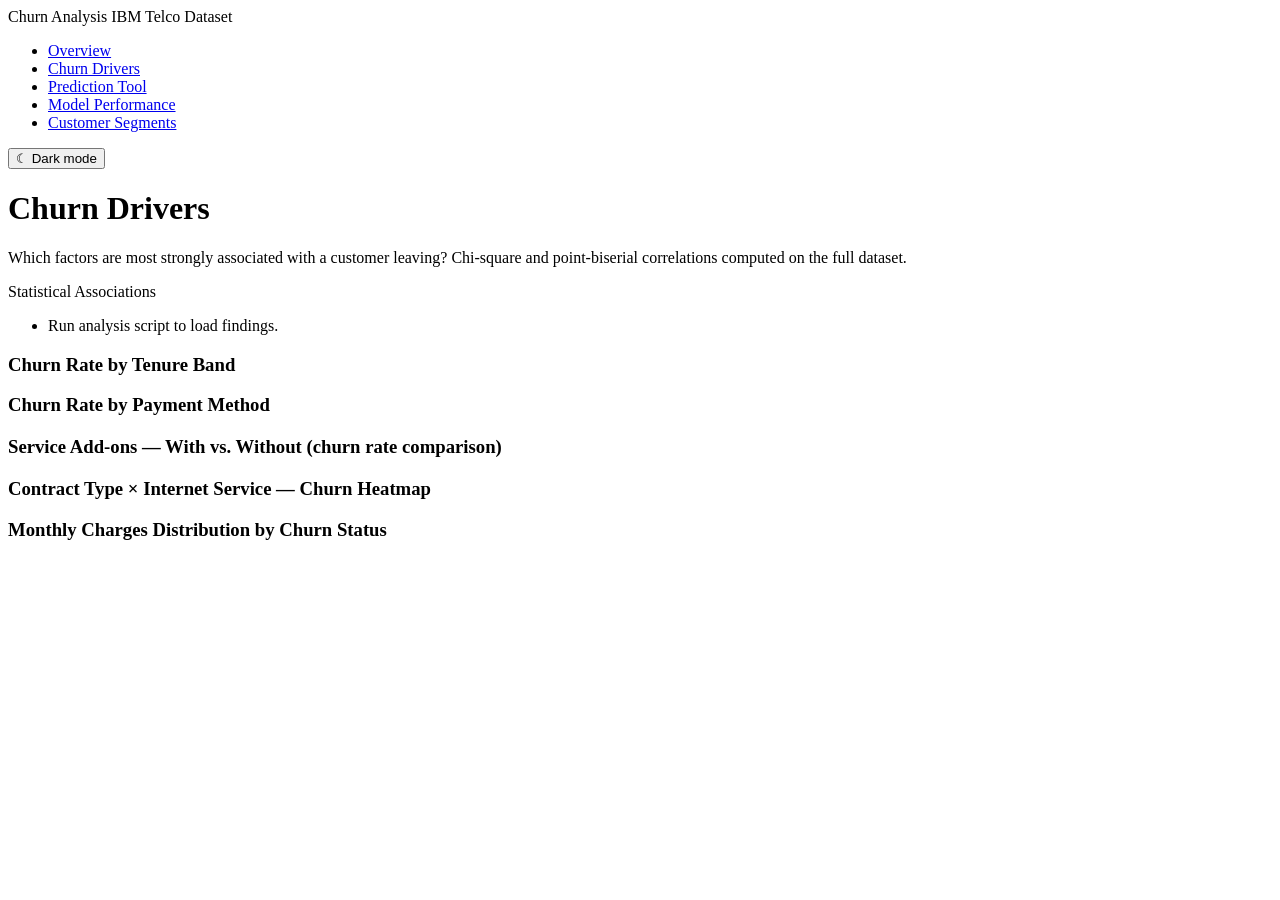
==== public/pages/drivers.html @ 4f001b0f "initial build: analysis layer, 5-page static app, vercel config" ====
<!DOCTYPE html>
<html lang="en" data-theme="light">
<head>
  <meta charset="UTF-8">
  <meta name="viewport" content="width=device-width, initial-scale=1.0">
  <title>Churn Drivers — Customer Churn Analysis</title>
  <meta name="description" content="Explore which factors drive telecom customer churn — contract type, payment method, service add-ons, and tenure.">
  <link rel="stylesheet" href="/assets/css/style.css">
  <script src="https://cdn.plot.ly/plotly-2.35.2.min.js"></script>
</head>
<body>
<div class="page-wrap">

  <nav class="sidebar">
    <div class="sidebar-header">
      <span class="sidebar-title">Churn Analysis</span>
      <span class="sidebar-sub">IBM Telco Dataset</span>
    </div>
    <ul class="nav-links">
      <li><a href="/index.html">Overview</a></li>
      <li><a href="/pages/drivers.html">Churn Drivers</a></li>
      <li><a href="/pages/prediction.html">Prediction Tool</a></li>
      <li><a href="/pages/model-performance.html">Model Performance</a></li>
      <li><a href="/pages/segments.html">Customer Segments</a></li>
    </ul>
    <div class="sidebar-footer">
      <button class="theme-btn" id="themeBtn">☾  Dark mode</button>
    </div>
  </nav>

  <main class="content">

    <div class="page-header">
      <h1>Churn Drivers</h1>
      <p>Which factors are most strongly associated with a customer leaving? Chi-square and point-biserial correlations computed on the full dataset.</p>
    </div>

    <!-- statistical findings panel, populated from JSON -->
    <div class="findings" id="findingsPanel">
      <div class="findings-title">Statistical Associations</div>
      <ul id="findingsList">
        <li style="color:var(--text-muted);font-size:0.85rem">Loading findings…</li>
      </ul>
    </div>

    <div class="chart-grid cols-2">
      <div class="chart-box">
        <h3>Churn Rate by Tenure Band</h3>
        <div id="c-tenure-band" class="chart-ph"></div>
      </div>
      <div class="chart-box">
        <h3>Churn Rate by Payment Method</h3>
        <div id="c-payment" class="chart-ph"></div>
      </div>
    </div>

    <div class="chart-grid cols-1" style="margin-top:20px">
      <div class="chart-box">
        <h3>Service Add-ons — With vs. Without (churn rate comparison)</h3>
        <div id="c-services" class="chart-ph-lg"></div>
      </div>
    </div>

    <div class="chart-grid cols-2" style="margin-top:20px">
      <div class="chart-box">
        <h3>Contract Type × Internet Service — Churn Heatmap</h3>
        <div id="c-heatmap" class="chart-ph"></div>
      </div>
      <div class="chart-box">
        <h3>Monthly Charges Distribution by Churn Status</h3>
        <div id="c-box" class="chart-ph"></div>
      </div>
    </div>

  </main>
</div>

<script src="/assets/js/main.js"></script>
<script src="/assets/js/charts.js"></script>
<script>
const FINDING_LABELS = {
  Contract:         "Contract type",
  PaymentMethod:    "Payment method",
  InternetService:  "Internet service type",
  TechSupport:      "Tech support subscription",
  OnlineSecurity:   "Online security subscription",
  tenure:           "Tenure",
  MonthlyCharges:   "Monthly charges",
  TotalCharges:     "Total charges",
};

document.addEventListener("DOMContentLoaded", async () => {
  // Load and render statistical findings
  try {
    const r = await fetch("/data/statistical_findings.json");
    const d = await r.json();
    const ul = document.getElementById("findingsList");
    const items = [];

    for (const [key, val] of Object.entries(d)) {
      const label = FINDING_LABELS[key] || key;
      const sig   = val.significant
        ? '<span class="tag-sig">p &lt; 0.001</span>'
        : "";

      if ("chi2" in val) {
        items.push(`<li><strong>${label}</strong> — χ²(${val.df}) = ${val.chi2.toFixed(1)}${sig}</li>`);
      } else if ("r" in val) {
        const dir = val.r < 0 ? "negative" : "positive";
        items.push(`<li><strong>${label}</strong> — point-biserial r = ${val.r.toFixed(3)} (${dir} correlation with churn)${sig}</li>`);
      }
    }
    ul.innerHTML = items.join("");
  } catch(e) {
    document.getElementById("findingsList").innerHTML =
      '<li style="color:var(--text-muted)">Run analysis script to load findings.</li>';
  }

  loadChart("c-tenure-band", "drivers_tenure_band.json");
  loadChart("c-payment",     "drivers_payment.json");
  loadChart("c-services",    "drivers_services.json");
  loadChart("c-heatmap",     "drivers_heatmap.json");
  loadChart("c-box",         "drivers_charges_box.json");
});
</script>
</body>
</html>
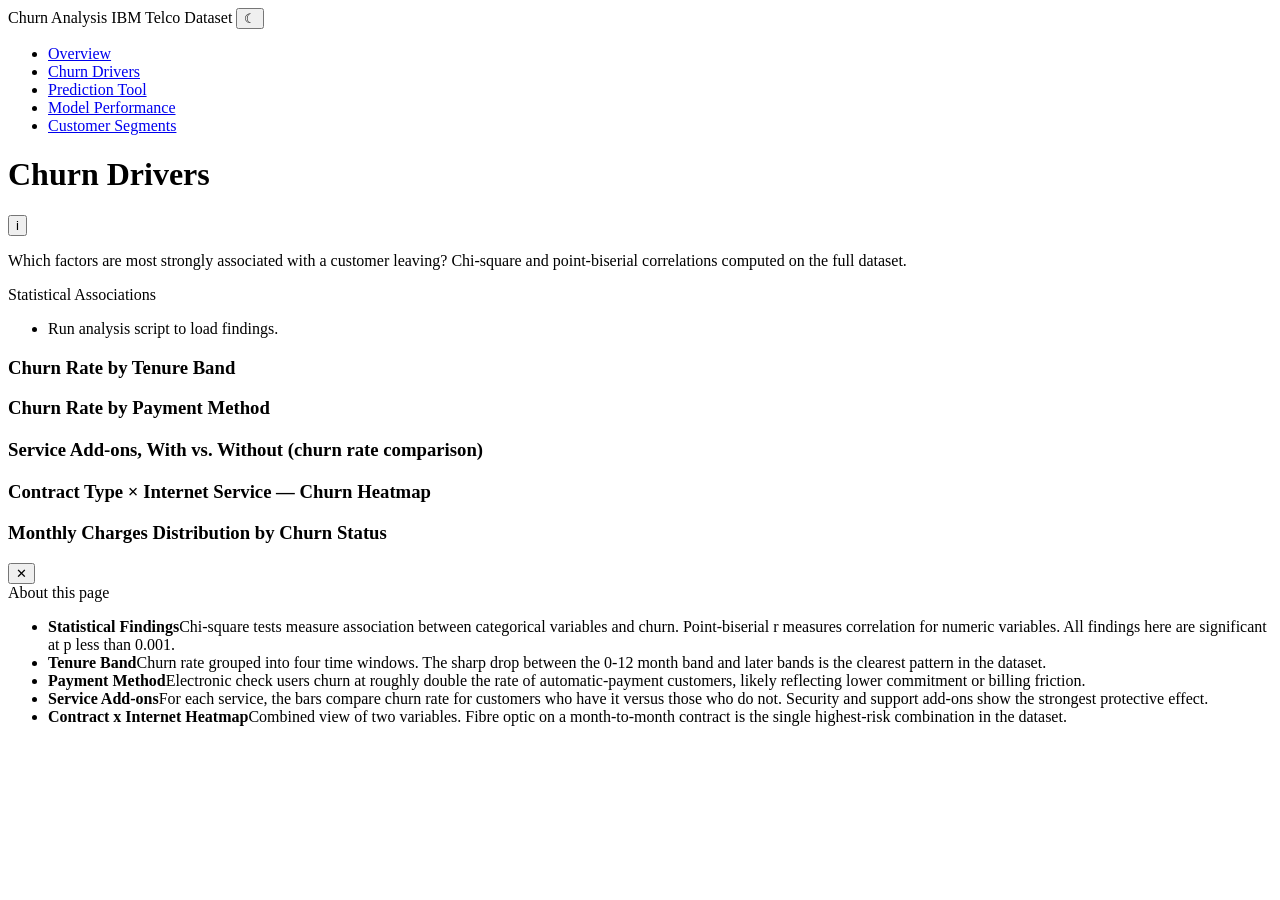
==== commit ca7851c8: "polish: circular theme toggle, info modals on all pages, remove em dashes" ====
--- a/public/pages/drivers.html
+++ b/public/pages/drivers.html
@@ -15,6 +15,7 @@
     <div class="sidebar-header">
       <span class="sidebar-title">Churn Analysis</span>
       <span class="sidebar-sub">IBM Telco Dataset</span>
+      <button class="theme-circle" id="themeBtn" title="Toggle light / dark mode">&#9790;</button>
     </div>
     <ul class="nav-links">
       <li><a href="/index.html">Overview</a></li>
@@ -23,15 +24,16 @@
       <li><a href="/pages/model-performance.html">Model Performance</a></li>
       <li><a href="/pages/segments.html">Customer Segments</a></li>
     </ul>
-    <div class="sidebar-footer">
-      <button class="theme-btn" id="themeBtn">☾  Dark mode</button>
-    </div>
+
   </nav>
 
   <main class="content">
 
     <div class="page-header">
-      <h1>Churn Drivers</h1>
+      <div class="header-row">
+        <h1>Churn Drivers</h1>
+        <button class="info-btn" id="infoBtn" title="About this page">i</button>
+      </div>
       <p>Which factors are most strongly associated with a customer leaving? Chi-square and point-biserial correlations computed on the full dataset.</p>
     </div>
 
@@ -56,7 +58,7 @@
 
     <div class="chart-grid cols-1" style="margin-top:20px">
       <div class="chart-box">
-        <h3>Service Add-ons — With vs. Without (churn rate comparison)</h3>
+        <h3>Service Add-ons, With vs. Without (churn rate comparison)</h3>
         <div id="c-services" class="chart-ph-lg"></div>
       </div>
     </div>
@@ -104,10 +106,10 @@
         : "";
 
       if ("chi2" in val) {
-        items.push(`<li><strong>${label}</strong> — χ²(${val.df}) = ${val.chi2.toFixed(1)}${sig}</li>`);
+        items.push(`<li><strong>${label}</strong>: chi-sq(${val.df}) = ${val.chi2.toFixed(1)}${sig}</li>`);
       } else if ("r" in val) {
         const dir = val.r < 0 ? "negative" : "positive";
-        items.push(`<li><strong>${label}</strong> — point-biserial r = ${val.r.toFixed(3)} (${dir} correlation with churn)${sig}</li>`);
+        items.push(`<li><strong>${label}</strong>: r = ${val.r.toFixed(3)} (${dir} correlation with churn)${sig}</li>`);
       }
     }
     ul.innerHTML = items.join("");
@@ -123,5 +125,26 @@
   loadChart("c-box",         "drivers_charges_box.json");
 });
 </script>
+
+<div class="modal-overlay" id="infoModal">
+  <div class="modal-box">
+    <button class="modal-close" id="modalClose">&#x2715;</button>
+    <div class="modal-head">About this page</div>
+    <ul class="modal-list">
+      <li><strong>Statistical Findings</strong>Chi-square tests measure association between categorical variables and churn. Point-biserial r measures correlation for numeric variables. All findings here are significant at p less than 0.001.</li>
+      <li><strong>Tenure Band</strong>Churn rate grouped into four time windows. The sharp drop between the 0-12 month band and later bands is the clearest pattern in the dataset.</li>
+      <li><strong>Payment Method</strong>Electronic check users churn at roughly double the rate of automatic-payment customers, likely reflecting lower commitment or billing friction.</li>
+      <li><strong>Service Add-ons</strong>For each service, the bars compare churn rate for customers who have it versus those who do not. Security and support add-ons show the strongest protective effect.</li>
+      <li><strong>Contract x Internet Heatmap</strong>Combined view of two variables. Fibre optic on a month-to-month contract is the single highest-risk combination in the dataset.</li>
+    </ul>
+  </div>
+</div>
+
+<script>
+const _m = document.getElementById("infoModal");
+document.getElementById("infoBtn").addEventListener("click", () => _m.classList.add("open"));
+document.getElementById("modalClose").addEventListener("click", () => _m.classList.remove("open"));
+_m.addEventListener("click", e => { if (e.target === _m) _m.classList.remove("open"); });
+</script>
 </body>
 </html>
